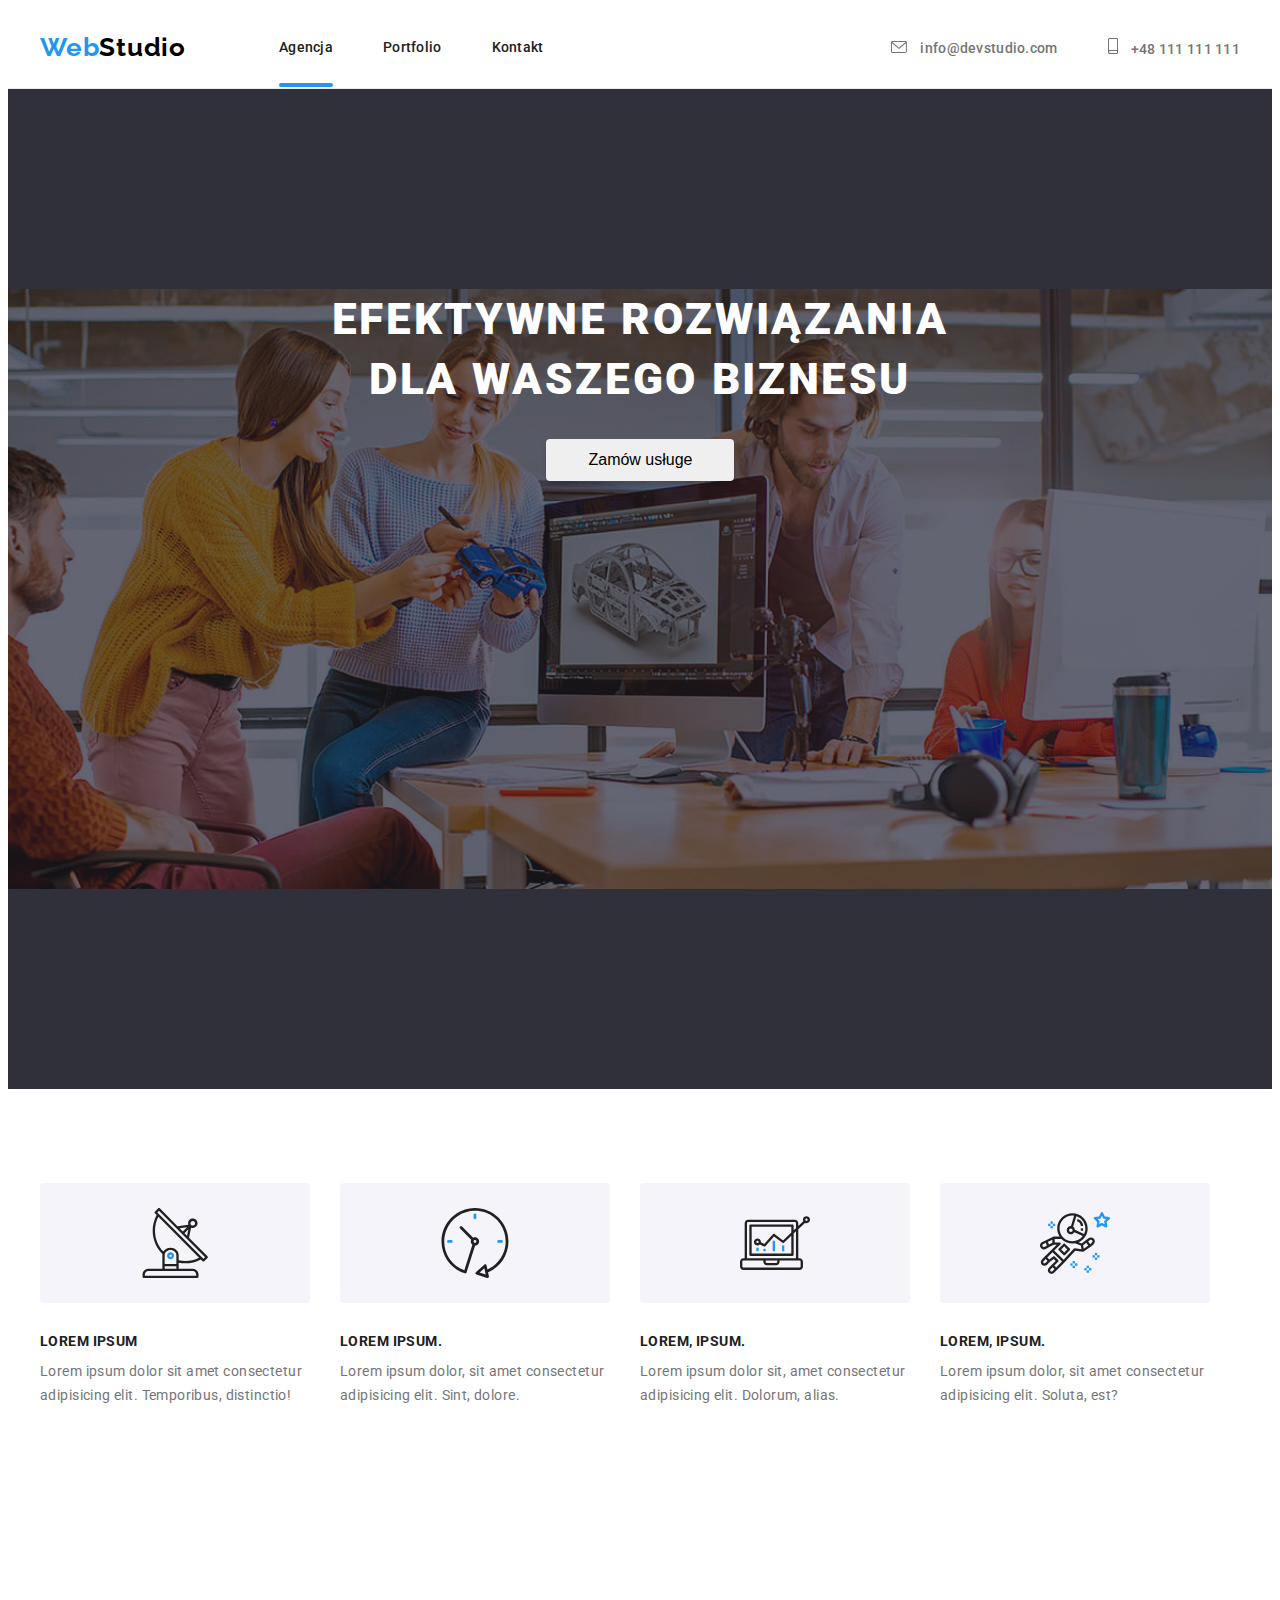
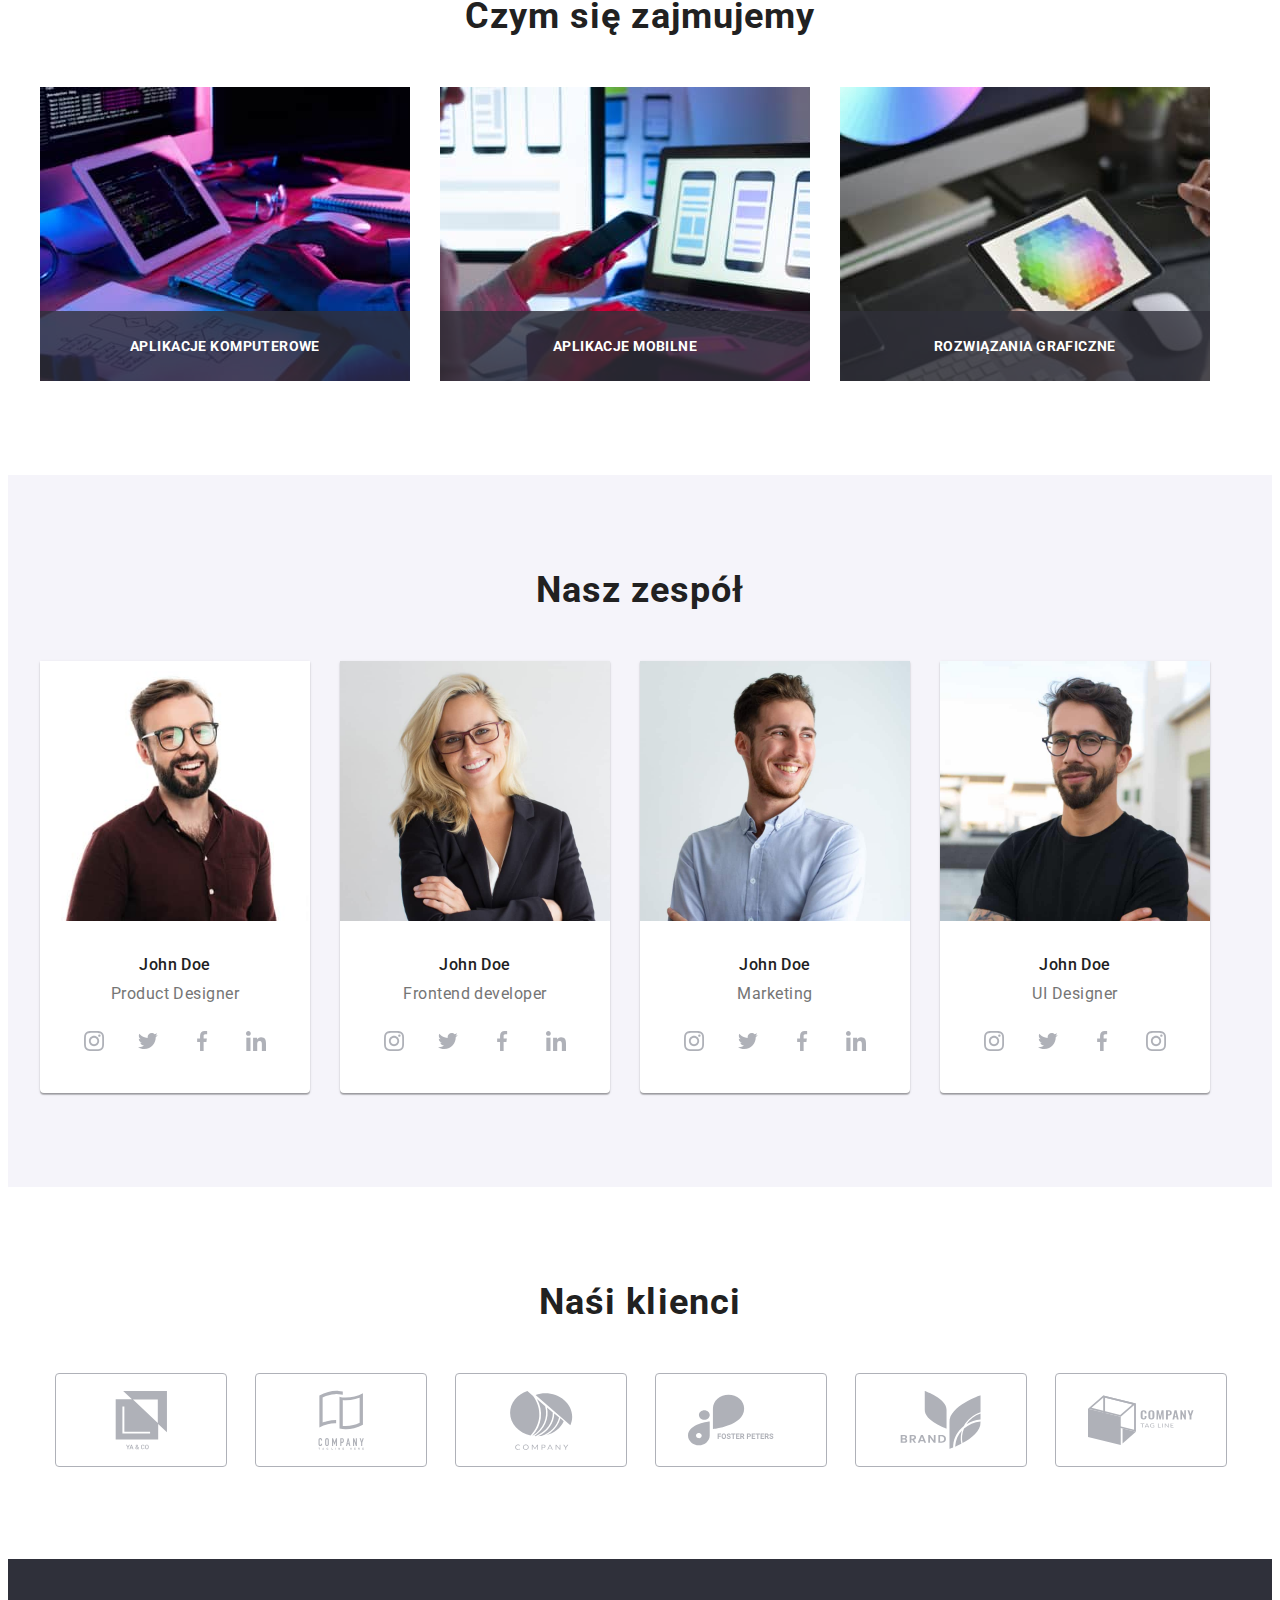
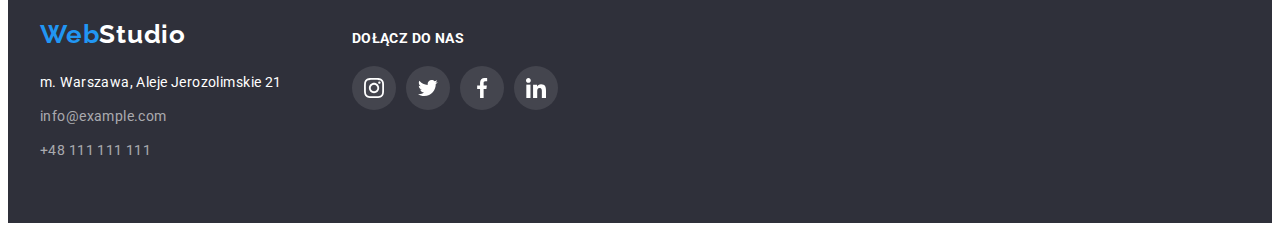
==== index.html @ 14643f07 "hw6" ====
<!DOCTYPE html>
<html lang="pl">
  <head>
    <meta charset="UTF-8" />
    <meta http-equiv="X-UA-Compatible" content="IE=edge" />
    <meta name="viewport" content="width=device-width, initial-scale=1.0" />
    <title>goit-markup-hw-01</title>
    <link
      rel="stylesheet"
      href="https://cdnjs.cloudflare.com/ajax/libs/modern-normalize/1.1.0/modern-normalize.min.css"
      integrity="sha512-wpPYUAdjBVSE4KJnH1VR1HeZfpl1ub8YT/NKx4PuQ5NmX2tKuGu6U/JRp5y+Y8XG2tV+wKQpNHVUX03MfMFn9Q=="
      crossorigin="anonymous"
      referrerpolicy="no-referrer"
    />
    <link rel="stylesheet" href="./css/style.css" />
    <link rel="preconnect" href="https://fonts.googleapis.com" />
    <link rel="preconnect" href="https://fonts.gstatic.com" crossorigin />
    <link
      href="https://fonts.googleapis.com/css2?family=Raleway:wght@700&family=Roboto:wght@400;500;700;900&display=swap"
      rel="stylesheet"
    />
  </head>
  <body>
    <header class="top-menu">
      <div class="container nav-menu">
        <nav class="main-navbar">
          <a class="main-logo link" href="./index.html"
            ><span class="first">Web</span><span class="second">Studio</span></a
          >
          <ul class="main-menu list">
            <li class="main-menu-item">
              <a class="menu-link present link" href="#">Agencja</a>
            </li>
            <li class="main-menu-item">
              <a class="menu-link link" href="./portfolio.html">Portfolio</a>
            </li>
            <li class="main-menu-item">
              <a class="menu-link link" href="#logo">Kontakt</a>
            </li>
          </ul>
        </nav>
        <ul class="main-navbar-contacts list">
          <li class="navbar-contact-item">
            <a class="navbar-contacts link" href="maito:info@devstudio.com"
              ><svg class="envelope" width="16px" height="12px">
                <use href="./images/icons.svg#icon-envelope"></use>
              </svg>
              info@devstudio.com</a
            >
          </li>
          <li class="navbar-contact-item">
            <a class="navbar-contacts link" href="tel:+380961111111">
              <svg class="smartphone" width="10px" height="16px">
                <use href="./images/icons.svg#icon-smartphone"></use>
              </svg>
              +48 111 111 111</a
            >
          </li>
        </ul>
      </div>
    </header>
    <main>
      <section class="top section">
        <div class="container">
          <h1 class="section-title">
            EFEKTYWNE ROZWIĄZANIA DLA WASZEGO BIZNESU
          </h1>
          <button data-modal-open type="button" class="modal-button">
            Zamów usługe
          </button>
          <div class="backdrop is-hidden" data-modal>
            <div class="modal">
              <button data-modal-close type="button" class="backdrop-button">
                x
              </button>
            </div>
          </div>
        </div>
      </section>
      <section class="lorem section">
        <div class="container">
          <ul class="lorem-ipsum list">
            <li class="lorem-ipsum-item">
              <div class="lorem-icon">
                <svg width="70px" height="70px">
                  <use href="./images/icons.svg#icon-antena"></use>
                </svg>
              </div>
              <h4 class="lorem-ipsum-title">Lorem ipsum</h4>
              <p class="lorem-ipsum-text">
                Lorem ipsum dolor sit amet consectetur adipisicing elit.
                Temporibus, distinctio!
              </p>
            </li>
            <li class="lorem-ipsum-item">
              <div class="lorem-icon">
                <svg width="70px" height="70px">
                  <use href="./images/icons.svg#icon-clock"></use>
                </svg>
              </div>
              <h4 class="lorem-ipsum-title">Lorem ipsum.</h4>
              <p class="lorem-ipsum-text">
                Lorem ipsum dolor, sit amet consectetur adipisicing elit. Sint,
                dolore.
              </p>
            </li>
            <li class="lorem-ipsum-item">
              <div class="lorem-icon">
                <svg width="70px" height="70px">
                  <use href="./images/icons.svg#icon-diagram"></use>
                </svg>
              </div>
              <h4 class="lorem-ipsum-title">Lorem, ipsum.</h4>
              <p class="lorem-ipsum-text">
                Lorem ipsum dolor sit, amet consectetur adipisicing elit.
                Dolorum, alias.
              </p>
            </li>
            <li class="lorem-ipsum-item">
              <div class="lorem-icon">
                <svg width="70px" height="70px">
                  <use href="./images/icons.svg#icon-astronaut"></use>
                </svg>
              </div>
              <h4 class="lorem-ipsum-title">Lorem, ipsum.</h4>
              <p class="lorem-ipsum-text">
                Lorem ipsum dolor, sit amet consectetur adipisicing elit.
                Soluta, est?
              </p>
            </li>
          </ul>
        </div>
      </section>
      <section class="activity-type section">
        <div class="container">
          <h2 class="activity-type-title">Czym się zajmujemy</h2>
          <ul class="activity-type-list list">
            <li class="activity-type-item">
              <img
                src="./images/img11.jpg"
                alt="praca programisty"
                width="370"
                height="294"
              />
              <p class="activity-type-text">Aplikacje komputerowe</p>
            </li>
            <li class="activity-type-item">
              <img
                src="./images/img22.jpg"
                alt="tworzenie aplikacji mobilnej"
                width="370"
                height="294"
              />
              <p class="activity-type-text">Aplikacje mobilne</p>
            </li>
            <li class="activity-type-item">
              <img
                src="./images/img33.jpg"
                alt="paletka kolorów"
                width="370"
                height="294"
              />
              <p class="activity-type-text">Rozwiązania graficzne</p>
            </li>
          </ul>
        </div>
      </section>
      <section class="team-member section">
        <div class="container">
          <h2 class="team-members">Nasz zespół</h2>
          <ul class="team-list list">
            <li class="team-members-list">
              <img
                src="./images/img44.jpg"
                alt="projektant produktu"
                width="270"
                height="260"
              />
              <div class="team-member-wrapper">
                <h4 class="team-member-name">John Doe</h4>
                <p class="position">Product Designer</p>
                <ul class="sm-list list">
                  <li class="sm-item">
                    <a href="" class="sm-link link">
                      <svg class="sm-icon" width="20px" height="20px">
                        <use href="./images/icons.svg#icon-instagram"></use>
                      </svg>
                    </a>
                  </li>
                  <li class="sm-item">
                    <a href="" class="sm-link link">
                      <svg class="sm-icon" width="20px" height="20px">
                        <use href="./images/icons.svg#icon-twitter"></use>
                      </svg>
                    </a>
                  </li>
                  <li class="sm-item">
                    <a href="" class="sm-link link">
                      <svg class="sm-icon" width="20px" height="20px">
                        <use href="./images/icons.svg#icon-facebook"></use>
                      </svg>
                    </a>
                  </li>
                  <li class="sm-item">
                    <a href="" class="sm-link link">
                      <svg class="sm-icon" width="20px" height="20px">
                        <use href="./images/icons.svg#icon-linkedin"></use>
                      </svg>
                    </a>
                  </li>
                </ul>
              </div>
            </li>
            <li class="team-members-list">
              <img
                src="./images/img55.jpg"
                alt="frontend programista"
                width="270"
                height="260"
              />
              <div class="team-member-wrapper">
                <h4 class="team-member-name">John Doe</h4>
                <p class="position">Frontend developer</p>
                <ul class="sm-list list">
                  <li class="sm-item">
                    <a href="" class="sm-link link">
                      <svg class="sm-icon" width="20px" height="20px">
                        <use href="./images/icons.svg#icon-instagram"></use>
                      </svg>
                    </a>
                  </li>
                  <li class="sm-item">
                    <a href="" class="sm-link link">
                      <svg class="sm-icon" width="20px" height="20px">
                        <use href="./images/icons.svg#icon-twitter"></use>
                      </svg>
                    </a>
                  </li>
                  <li class="sm-item">
                    <a href="" class="sm-link link">
                      <svg class="sm-icon" width="20px" height="20px">
                        <use href="./images/icons.svg#icon-facebook"></use>
                      </svg>
                    </a>
                  </li>
                  <li class="sm-item">
                    <a href="" class="sm-link link">
                      <svg class="sm-icon" width="20px" height="20px">
                        <use href="./images/icons.svg#icon-linkedin"></use>
                      </svg>
                    </a>
                  </li>
                </ul>
              </div>
            </li>
            <li class="team-members-list">
              <img
                src="./images/img66.jpg"
                alt="pracownik działu marketingu"
                width="270"
                height="260"
              />
              <div class="team-member-wrapper">
                <h4 class="team-member-name">John Doe</h4>
                <p class="position">Marketing</p>
                <ul class="sm-list list">
                  <li class="sm-item">
                    <a href="" class="sm-link link">
                      <svg class="sm-icon" width="20px" height="20px">
                        <use href="./images/icons.svg#icon-instagram"></use>
                      </svg>
                    </a>
                  </li>
                  <li class="sm-item">
                    <a href="" class="sm-link link">
                      <svg class="sm-icon" width="20px" height="20px">
                        <use href="./images/icons.svg#icon-twitter"></use>
                      </svg>
                    </a>
                  </li>
                  <li class="sm-item">
                    <a href="" class="sm-link link">
                      <svg class="sm-icon" width="20px" height="20px">
                        <use href="./images/icons.svg#icon-facebook"></use>
                      </svg>
                    </a>
                  </li>
                  <li class="sm-item">
                    <a href="" class="sm-link link">
                      <svg class="sm-icon" width="20px" height="20px">
                        <use href="./images/icons.svg#icon-linkedin"></use>
                      </svg>
                    </a>
                  </li>
                </ul>
              </div>
            </li>
            <li class="team-members-list">
              <img
                src="./images/img77.jpg"
                alt="UI projektant"
                width="270"
                height="260"
              />
              <div class="team-member-wrapper">
                <h4 class="team-member-name">John Doe</h4>
                <p class="position">UI Designer</p>
                <ul class="sm-list list">
                  <li class="sm-item">
                    <a href="" class="sm-link link">
                      <svg class="sm-icon" width="20px" height="20px">
                        <use href="./images/icons.svg#icon-instagram"></use>
                      </svg>
                    </a>
                  </li>
                  <li class="sm-item">
                    <a href="" class="sm-link link">
                      <svg class="sm-icon" width="20px" height="20px">
                        <use href="./images/icons.svg#icon-twitter"></use>
                      </svg>
                    </a>
                  </li>
                  <li class="sm-item">
                    <a href="" class="sm-link link">
                      <svg class="sm-icon" width="20px" height="20px">
                        <use href="./images/icons.svg#icon-facebook"></use>
                      </svg>
                    </a>
                  </li>
                  <li class="sm-item">
                    <a href="" class="sm-link link">
                      <svg class="sm-icon" width="20px" height="20px">
                        <use href="./images/icons.svg#icon-instagram"></use>
                      </svg>
                    </a>
                  </li>
                </ul>
              </div>
            </li>
          </ul>
        </div>
      </section>
      <section class="client section">
        <div class="container">
          <h2 class="client-title">Naśi klienci</h2>
          <ul class="client-list list">
            <li class="client-item">
              <a class="client-link link" href=""
                ><svg class="client-icon" width="106px" height="60px">
                  <use href="./images/icons.svg#icon-client1"></use>
                </svg>
              </a>
            </li>
            <li class="client-item">
              <a class="client-link link" href=""
                ><svg class="client-icon" width="106px" height="60px">
                  <use href="./images/icons.svg#icon-client2"></use>
                </svg>
              </a>
            </li>
            <li class="client-item">
              <a class="client-link link" href=""
                ><svg class="client-icon" width="106px" height="60px">
                  <use href="./images/icons.svg#icon-client3"></use>
                </svg>
              </a>
            </li>
            <li class="client-item">
              <a class="client-link link" href=""
                ><svg class="client-icon" width="106px" height="60px">
                  <use href="./images/icons.svg#icon-client4"></use>
                </svg>
              </a>
            </li>
            <li class="client-item">
              <a class="client-link link" href=""
                ><svg class="client-icon" width="106px" height="60px">
                  <use href="./images/icons.svg#icon-client5"></use>
                </svg>
              </a>
            </li>
            <li class="client-item">
              <a class="client-link link" href=""
                ><svg class="client-icon" width="106px" height="60px">
                  <use href="./images/icons.svg#icon-client6"></use>
                </svg>
              </a>
            </li>
          </ul>
        </div>
      </section>
    </main>
    <footer class="footer-contacts">
      <div class="footer-wrapper container">
        <div class="address-wrapper">
          <a id="logo" class="footer-logo link" href="./index.html"
            ><span class="first">Web</span
            ><span class="second-logo">Studio</span></a
          >
          <address class="footer-address-list">
            <ul class="footer-contact list">
              <li class="address-line">
                <a href="" class="link">m. Warszawa, Aleje Jerozolimskie 21</a>
              </li>
              <li class="mail-link">
                <a class="link" href="mailto:info@example.com"
                  >info@example.com</a
                >
              </li>
              <li class="tel-number">
                <a class="link" href="tel:+48111111111">+48 111 111 111</a>
              </li>
            </ul>
          </address>
        </div>

        <div class="sm-container">
          <h2 class="sm-header">Dołącz do nas</h2>
          <ul class="footer-sm-list list">
            <li class="footer-sm-item">
              <a class="footer-sm-link link" href=""
                ><svg class="footer-sm-icon" width="20px" height="20px">
                  <use href="./images/icons.svg#icon-instagram"></use>
                </svg>
              </a>
            </li>
            <li class="footer-sm-item">
              <a class="footer-sm-link link" href=""
                ><svg class="footer-sm-icon" width="20px" height="20px">
                  <use href="./images/icons.svg#icon-twitter"></use>
                </svg>
              </a>
            </li>
            <li class="footer-sm-item">
              <a class="footer-sm-link link" href=""
                ><svg class="footer-sm-icon" width="20px" height="20px">
                  <use href="./images/icons.svg#icon-facebook"></use>
                </svg>
              </a>
            </li>
            <li class="footer-sm-item">
              <a class="footer-sm-link link" href=""
                ><svg class="footer-sm-icon" width="20px" height="20px">
                  <use href="./images/icons.svg#icon-linkedin"></use>
                </svg>
              </a>
            </li>
          </ul>
        </div>
      </div>
    </footer>
    <script src="modal.js"></script>
  </body>
</html>
---- css/style.css ----
:root {
  --main-color: #212121;
  --secondary-color: #757575;
  --hover-color: #2196f3;
  --background-color: #e5e5e5;
  --white-background-color: #ffffff;
  --secondary-backgroud-color: #2f303a;
}

body {
  font-family: "Roboto", sans-serif;
  color: var(--main-color);
}

.link {
  text-decoration: none;
  cursor: pointer;
}
.list {
  list-style: none;
  margin: 0px;
  padding: 0px;
}

ul {
  list-style-type: none;
}

.section {
  padding-top: 94px;
  padding-bottom: 94px;
}
.container {
  max-width: 1200px;
  margin-left: auto;
  margin-right: auto;
  padding-left: 15px;
  padding-right: 15px;
}

h1,
h2,
h3,
h4,
h5,
h6,
p,
ul {
  margin: 0;
  padding: 0;
}

.top-menu {
  border-bottom: 1px solid #ececec;
}

.nav-menu {
  display: flex;
  align-items: center;
}

.main-logo {
  text-decoration: none;
  font-family: Raleway;
  font-weight: 700;
  font-size: 26px;
  line-height: 31px;
  letter-spacing: 0.03em;
}
.first {
  color: var(--hover-color);
}
.second {
  color: #000000;
}
.main-navbar {
  font-weight: 500;
  font-style: Medium;
  font-size: 14px;
  line-height: 100%;
  align: Left;
  vertical-align: Top;
  letter-spacing: 2%;
  display: flex;
  align-items: center;
}

.main-menu {
  display: flex;
  margin-left: 93px;
}

.main-menu-item {
  display: block;
  padding: 32px 0;
}

.main-menu .main-menu-item + .main-menu-item {
  margin-left: 50px;
  display: block;
  padding: 32px 0;
}

.menu-link {
  padding: 32px 0;
  color: var(--main-color);
  font-weight: 500;
  font-size: 14px;
  line-height: 1.14;
  letter-spacing: 0.02em;
  transition: color 250ms cubic-bezier(0.4, 0, 0.2, 1);
}
.menu-link {
  position: relative;
}

.present::after {
  content: "";
  position: absolute;
  bottom: 0;
  left: 0;
  width: 100%;
  height: 4px;
  border-radius: 2px;
  background: var(--hover-color);
}

.main-menu .link:hover,
.main-menu .link:focus {
  color: var(--hover-color);
}

.main-navbar-contacts .link:hover {
  color: var(--hover-color);
}

.envelope,
.smartphone {
  fill: currentColor;
  margin-right: 10px;
}

.navbar-contacts .envelope:hover,
.navbar-contacts .envelope:focus {
  color: var(--hover-color);
}
/*.envelope:hover,
.smartphone:hover,
.envelope:focus,
.smartphone:focus {
  fill: var(--hover-color);
}
*/
.main-navbar-contacts {
  display: flex;
  margin-left: auto;
  align-items: center;
}

.main-navbar-contacts .navbar-contact-item + .navbar-contact-item {
  margin-left: 50px;
}

.navbar-contacts {
  text-decoration: none;
  color: var(--secondary-color);
  font-weight: 500;
  font-size: 14px;
  line-height: 16px;
  letter-spacing: 0.02em;
  transition: color 250ms cubic-bezier(0.4, 0, 0.2, 1);
}
/*.navbar-contacts:hover,
.navbar-contacts:focus {
  color: var(--hover-color);
}
*/
.top {
  background-color: var(--secondary-backgroud-color);
  color: var(--white-background-color);
  text-align: center;
  padding-top: 200px;
  padding-bottom: 200px;
  margin-left: auto;
  margin-right: auto;
  background-image: linear-gradient(
      rgba(47, 48, 58, 0.4),
      rgba(47, 48, 58, 0.4)
    ),
    url(../images/meeting.jpg);
  max-width: 1600px;
  height: 600px;
  background-position: 50% 50%;
  background-repeat: no-repeat;
}

.section-title {
  margin-left: auto;
  margin-right: auto;
  max-width: 696px;
  font-family: "Roboto";
  font-style: normal;
  font-weight: 900;
  font-size: 44px;
  line-height: 60px;
  margin-bottom: 30px;
  text-align: center;
  letter-spacing: 0.06em;
  text-transform: uppercase;
}

.modal-button {
  display: inline-block;
  font-weight: 500;
  font-style: Medium;
  font-size: 16px;
  line-height: 26px;
  line-height: 139%;
  box-align: Center;
  vertical-align: Top;
  letter-spacing: 3%;
  border: none;
  border-radius: 4px;
  box-shadow: 0px 4px 4px rgba(0, 0, 0, 0.15);
  border-radius: 4px;
  padding: 10px 41px 10px 42px;
  transition: color 250ms cubic-bezier(0.4, 0, 0.2, 1),
    background-color 250ms cubic-bezier(0.4, 0, 0.2, 1);
}

.modal-button:hover,
.modal-button:focus {
  cursor: pointer;
  background-color: var(--hover-color);
  color: #ffffff;
}

.is-hidden {
  visibility: hidden;
  opacity: 0;
  pointer-events: none;

}

.backdrop {
  position: fixed;
  left: 0;
  right: 0;
  top: 0;
  bottom: 0;
  width: 100%;
  height: 100%;
  background: rgba(0, 0, 0, 0.2);
}
.modal {
  position: absolute;
  width: 528px;
  height: 581px;
  left: 50%;
  top: 50%;
  background: #ffffff;
  box-shadow: 0px 1px 3px rgba(0, 0, 0, 0.12), 0px 1px 1px rgba(0, 0, 0, 0.14),
    0px 2px 1px rgba(0, 0, 0, 0.2);
  border-radius: 4px;
  transform: translate(-50%, -50%), scale(1);
  
  transition: transform 0.3s ease-in;
}

.is-hidden .modal {
  transform: scale(0);
}
.backdrop-button {
  display: inline-block;
  margin-top: 8px;
  margin-right: 8px;
  margin-left: 490px;
  border: 1px solid rgba(0, 0, 0, 0.1);;
  border-radius: 50%;
  width: 30px;
  height: 30px;
  padding:5px;
  background-color: #ffffff;
  transition: color 250ms cubic-bezier(0.4, 0, 0.2, 1),
    background-color 250ms cubic-bezier(0.4, 0, 0.2, 1),
    border-color 250ms cubic-bezier(0.4, 0, 0.2, 1);
}

.backdrop-button:hover {
  background-color: #2196f3;
  border-color: #2196f3;
  color: #ffffff;
}

.lorem-ipsum {
  display: flex;
}

.lorem-ipsum-title {
  padding-bottom: 10px;
  font-weight: 700;
  font-size: 14px;
  line-height: 16px;
  letter-spacing: 0.03em;
  text-transform: uppercase;
}

.lorem-ipsum-text {
  font-weight: 400;
  font-size: 14px;
  line-height: 24px;
  letter-spacing: 0.03em;
  color: var(--secondary-color);
}

.lorem-ipsum-item {
  width: 270px;
}

.lorem-ipsum-item + .lorem-ipsum-item {
  margin-left: 30px;
}

.activity-type {
  margin-top: 0;
}

.lorem-icon {
  display: flex;
  align-items: center;
  justify-content: center;
  width: 270px;
  height: 120px;
  margin-bottom: 30px;
  background: #f5f4fa;
  border-radius: 4px;
}

.activity-type-title {
  font-family: "Roboto";
  font-weight: 700;
  font-size: 36px;
  line-height: 42px;
  text-align: center;
  letter-spacing: 0.03em;
  margin-bottom: 50px;
}

.activity-type-list {
  display: flex;
}

.activity-type-item {
  position: relative;
  display: inline-flex;
}

.activity-type-text {
  position: absolute;
  left: 0;
  right: 0;
  color: var(--white-background-color);
  background: rgba(47, 48, 58, 0.8);
  bottom: 0;
  font-weight: 700;
  font-size: 14px;
  line-height: 16px;
  text-align: center;
  letter-spacing: 0.03em;
  text-transform: uppercase;
  padding-top: 27px;
  padding-bottom: 27px;
}

.activity-type-item + .activity-type-item {
  margin-left: 30px;
}

.team-member {
  background-color: #f5f4fa;
  text-align: center;
}

.team-members {
  font-weight: 700;
  font-size: 36px;
  line-height: 42px;
  text-align: center;
  letter-spacing: 0.03em;
  margin-bottom: 50px;
}

.team-list {
  display: flex;
}

.team-members-list {
  width: 270px;
  background: #ffffff;
  box-shadow: 0px 1px 3px rgba(0, 0, 0, 0.12), 0px 1px 1px rgba(0, 0, 0, 0.14),
    0px 2px 1px rgba(0, 0, 0, 0.2);
  border-radius: 0px 0px 4px 4px;
}

.team-members-list + .team-members-list {
  margin-left: 30px;
}

.team-member-wrapper {
  padding-top: 30px;
  padding-bottom: 30px;
}

.team-member-name {
  font-weight: 500;
  font-size: 16px;
  line-height: 19px;
  text-align: center;
  letter-spacing: 0.03em;
  margin-bottom: 10px;
}

.position {
  font-weight: 400;
  font-size: 16px;
  line-height: 19px;
  text-align: center;
  letter-spacing: 0.03em;
  color: var(--secondary-color);
  padding-bottom: 16px;
}

.sm-list {
  display: flex;
  justify-content: center;
  align-items: center;
}
.sm-item {
  width: 44px;
  height: 44px;
}

.sm-item:not(:last-child) {
  margin-right: 10px;
}

.sm-link {
  display: flex;
  align-items: center;
  justify-content: center;
  width: 44px;
  height: 44px;
  border-radius: 50%;
  background-color: var(--white-background-color);
  color: #afb1b8;
  transition: color 250ms cubic-bezier(0.4, 0, 0.2, 1),
    background-color 250ms cubic-bezier(0.4, 0, 0.2, 1);
}

.sm-link:hover,
.sm-link:focus {
  background-color: var(--hover-color);
  color: var(--white-background-color);
}

.sm-icon {
  fill: currentColor;
}

.client-list {
  display: flex;
  justify-content: center;
  align-items: center;
}

.client-item {
  width: 170px;
  height: 92px;
}

.client-item:not(:last-child) {
  margin-right: 30px;
}

.client-link {
  display: flex;
  justify-content: center;
  align-items: center;
  width: 100%;
  height: 100%;
  border: 1px solid #afb1b8;
  color: #afb1b8;
  border-radius: 4px;
  transition: border 250ms cubic-bezier(0.4, 0, 0.2, 1),
    color 250ms cubic-bezier(0.4, 0, 0.2, 1),
    fill 250ms cubic-bezier(0.4, 0, 0.2, 1);
}
.client-icon {
  fill: currentColor;
}

.client-link:hover,
.client-link:focus {
  border: 1px solid var(--hover-color);
  color: var(--hover-color);
}

.client-link:hover .client-icon,
.client-link:focus .client-icon {
  fill: currentColor;
}

.client-title {
  font-weight: 700;
  font-size: 36px;
  line-height: 42px;
  text-align: center;
  letter-spacing: 0.03em;
  margin-bottom: 50px;
  color: var(--main-color);
}

.footer-contacts {
  background-color: var(--secondary-backgroud-color);
  padding-top: 60px;
  padding-bottom: 60px;
}

.second-logo {
  margin-bottom: 20px;
}

.footer-logo {
  text-decoration: none;
  font-family: Raleway;
  font-weight: 700;
  font-size: 26px;
  line-height: 31px;
  letter-spacing: 0.03em;
  display: inline-block;
  margin-bottom: 20px;
}

.footer-address-list {
  font-style: normal;
  font-weight: 400;
  font-size: 14px;
  line-height: 1.71;
}
.address-line {
  margin-bottom: 9px;
}
.mail-link {
  margin-bottom: 9px;
}

.address-line .link {
  font-size: 14px;
  line-height: 24px;
  letter-spacing: 0.03em;
  color: var(--white-background-color);
  transition: color 250ms cubic-bezier(0.4, 0, 0.2, 1);
}

.mail-link .link {
  font-size: 14px;
  line-height: 24px;
  letter-spacing: 0.03em;
  color: rgba(255, 255, 255, 0.6);
  transition: 250ms cubic-bezier(0.4, 0, 0.2, 1);
}

.address-line .link:hover {
  color: var(--hover-color);
}

.tel-number .link {
  font-size: 14px;
  line-height: 24px;
  letter-spacing: 0.03em;
  color: rgba(255, 255, 255, 0.6);
  transition: color 250ms cubic-bezier(0.4, 0, 0.2, 1);
}

.mail-link .link:hover {
  color: var(--hover-color);
}
.tel-number .link:hover {
  color: var(--hover-color);
}

.footer-wrapper {
  display: flex;
  justify-content: start;
  align-items: baseline;
}
.address-wrapper {
  margin-right: 70px;
}

.sm-header {
  font-weight: 700;
  font-size: 14px;
  line-height: 16px;
  letter-spacing: 0.03em;
  text-transform: uppercase;
  margin-bottom: 20px;
  color: var(--white-background-color);
}

.footer-sm-list {
  display: flex;
  justify-content: start;
  align-items: center;
}

.footer-sm-item {
  width: 44px;
  height: 44px;
  border-radius: 50%;
  background: rgba(255, 255, 255, 0.1);
}

.footer-sm-link {
  display: flex;
  align-items: center;
  justify-content: center;
  width: 100%;
  height: 100%;
  border-radius: 50%;
  color: var(--white-background-color);
  transition: background-color 250ms cubic-bezier(0.4, 0, 0.2, 1),
    color 250ms cubic-bezier(0.4, 0, 0.2, 1);
}

.footer-sm-item:not(:last-child) {
  margin-right: 10px;
}

.footer-sm-link {
  fill: currentColor;
}

.footer-sm-link:hover,
.footer-sm-link:focus {
  background-color: var(--hover-color);
}

.button-nav {
  display: flex;
  justify-content: center;
  margin-bottom: 50px;
  font-weight: 500;
  font-size: 16px;
  line-height: 1.63;
  text-align: center;
}

.button-nav .button-list {
  display: flex;
  padding: 6px 22px;
  border-radius: 4px;
  border: none;
}

.button-list {
  display: inline-block;
  font-weight: 500;
  font-style: Medium;
  font-size: 16px;
  line-height: 26px;
  line-height: 139%;
  box-align: Center;
  vertical-align: Top;
  letter-spacing: 3%;
  border: none;
  border-radius: 4px;
  background: #f5f4fa;
  border-radius: 4px;
  padding: 10px 41px 10px 42px;
  transition: color 250ms cubic-bezier(0.4, 0, 0.2, 1),
    background-color 250ms cubic-bezier(0.4, 0, 0.2, 1),
    box-shadow 250ms cubic-bezier(0.4, 0, 0.2, 1);
}

.button-list:hover,
.button-list:focus {
  cursor: pointer;
  background-color: var(--hover-color);
  color: #ffffff;
  box-shadow: 0px 3px 1px rgba(0, 0, 0, 0.1), 0px 1px 2px rgba(0, 0, 0, 0.08),
    0px 2px 2px rgba(0, 0, 0, 0.12);
}

.portfolio-buttons + .portfolio-buttons {
  margin-left: 8px;
}

.portfolio-gallery {
  display: flex;
  flex-wrap: wrap;
  align-items: center;
  margin: -15px;
}

.portfolio-gallery-item {
  margin: 15px;
  width: 370px;
  transition: box-shadow 250ms cubic-bezier(0.4, 0, 0.2, 1);
}

.portfolio-gallery-item:hover,
.portfolio-gallery-item:focus {
  box-shadow: 0px 1px 1px rgba(0, 0, 0, 0.12), 0px 4px 4px rgba(0, 0, 0, 0.06),
    1px 4px 6px rgba(0, 0, 0, 0.16);
}

.portfolio-gallery-thumb > img {
  display: block;
  width: 100%;
  height: 100%;
  object-fit: cover;
}

.portfolio-gallery-thumb {
  position: relative;
  overflow: hidden;
}

.portfolio-overflow-text {
  position: absolute;
  padding: 49px 45px 49px 24px;
  left: 0;
  right: 0;
  top: 0;
  bottom: 0;
  background: rgba(33, 150, 243, 0.9);
  color: var(--white-background-color);
  overflow: hidden;
  transform: translateY(100%);
  transition: transform 0.6s ease-in;
  font-weight: 400;
  font-size: 18px;
  line-height: 28px;
  letter-spacing: 0.03em;
}

.portfolio-link:hover .portfolio-overflow-text {
  transform: translateY(0%);
}
.picture-text {
  color: var(--main-color);
  padding: 20px 20px 24px 20px;
  border-left: 1px solid #eeeeee;
  border-right: 1px solid #eeeeee;
  border-bottom: 1px solid #eeeeee;
}

.picture-name {
  font-weight: 700;
  font-size: 18px;
  line-height: 36px;
  letter-spacing: 0.06em;
  margin-bottom: 4px;
}
.picture-description {
  font-weight: 400;
  font-size: 16px;
  line-height: 30px;
  letter-spacing: 0.03em;
  color: var(--secondary-color);
}

.second-logo {
  color: #ffffff;
}
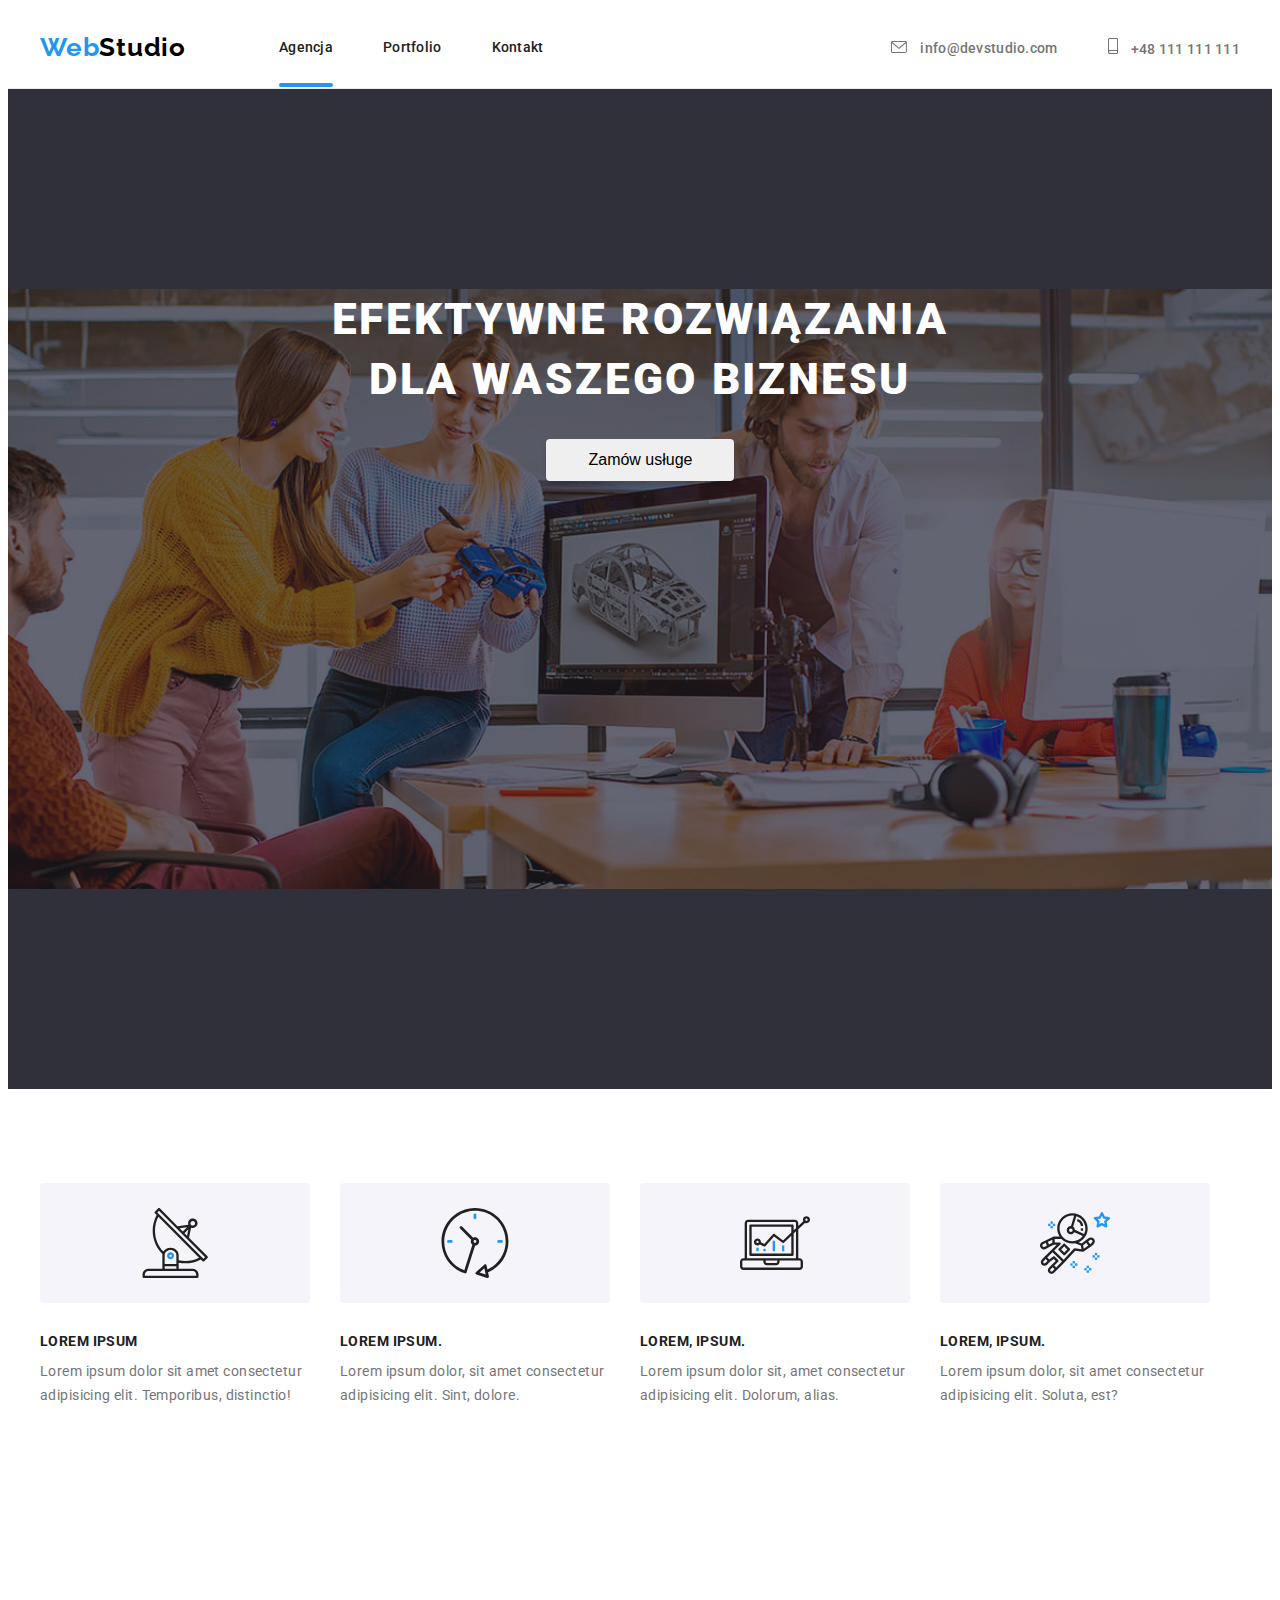
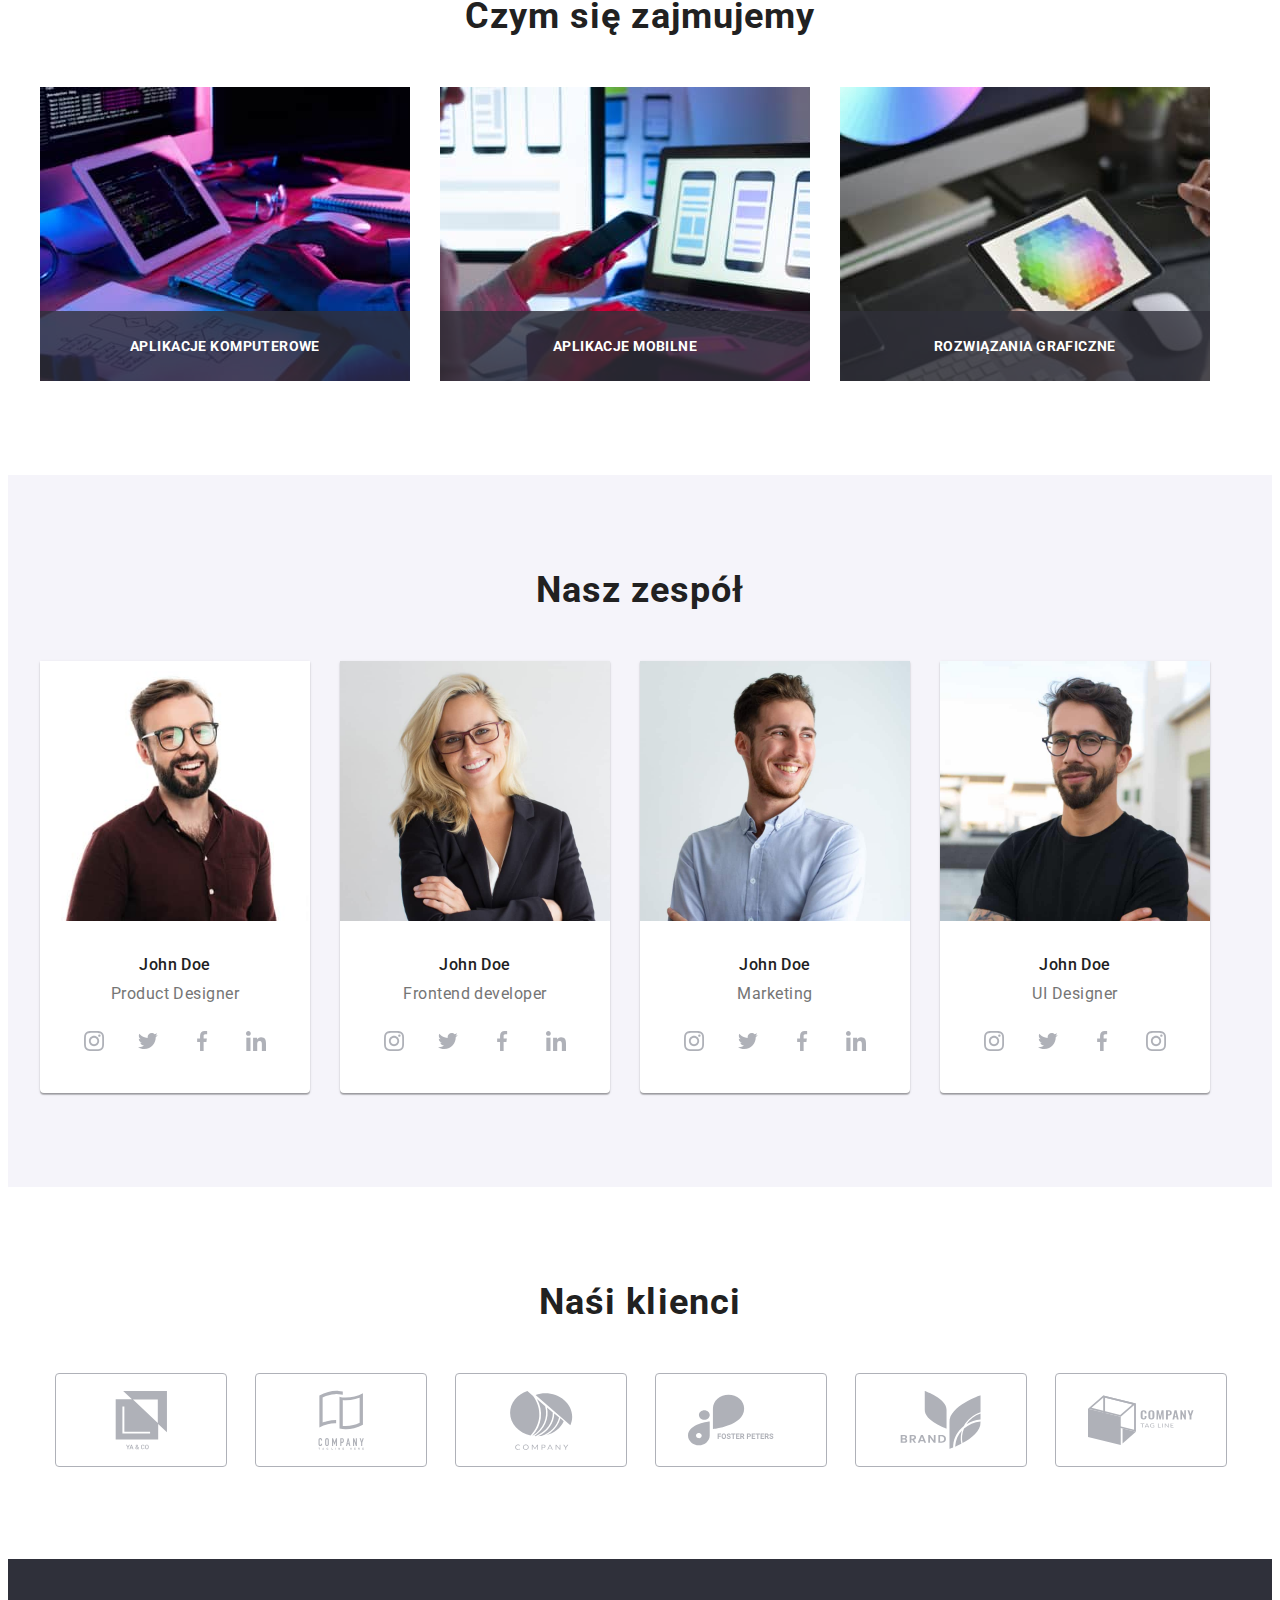
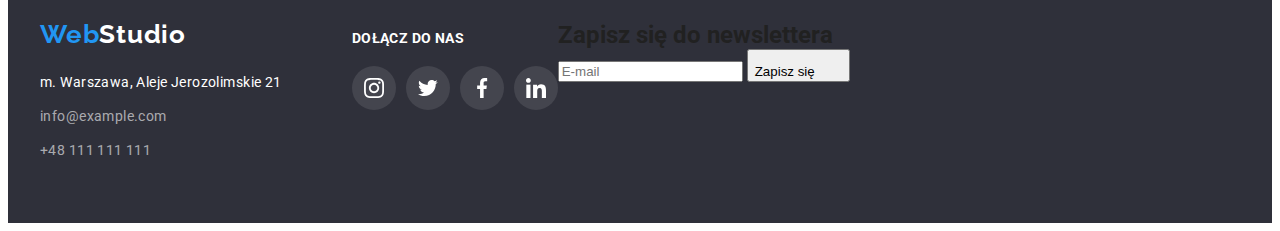
==== commit 1010f6e7: "Update index.html" ====
--- a/index.html
+++ b/index.html
@@ -68,12 +68,6 @@
           <button data-modal-open type="button" class="modal-button">
             Zamów usługe
           </button>
-          <div class="backdrop is-hidden" data-modal>
-            <div class="modal">
-              <button data-modal-close type="button" class="backdrop-button">
-                x
-              </button>
-            </div>
           </div>
         </div>
       </section>
@@ -447,8 +441,30 @@
             </li>
           </ul>
         </div>
+        <div class="footer-form-container">
+          <h2 class="footer-form-newsletter">Zapisz się do newslettera</h2>
+          <form class="footer-form">
+            <label class="footer-label">
+              <input class="footer-field"
+              name="email"
+              type="email"
+              placeholder="E-mail"
+              required
+              >
+              </label>
+              <button type="submit" class="footer-form-button">Zapisz się <svg class="footer-form-icon" width="24" height="24"><use href="./images/icons2.svg#icon-icon-send"></use></svg></button>
+            
+          </form>
+        </div>
       </div>
     </footer>
+    <div class="backdrop is-hidden" data-modal>
+            <div class="modal">
+              <button data-modal-close type="button" class="backdrop-button">
+                x
+              </button>
+            </div>
+    </div>
     <script src="modal.js"></script>
   </body>
 </html>
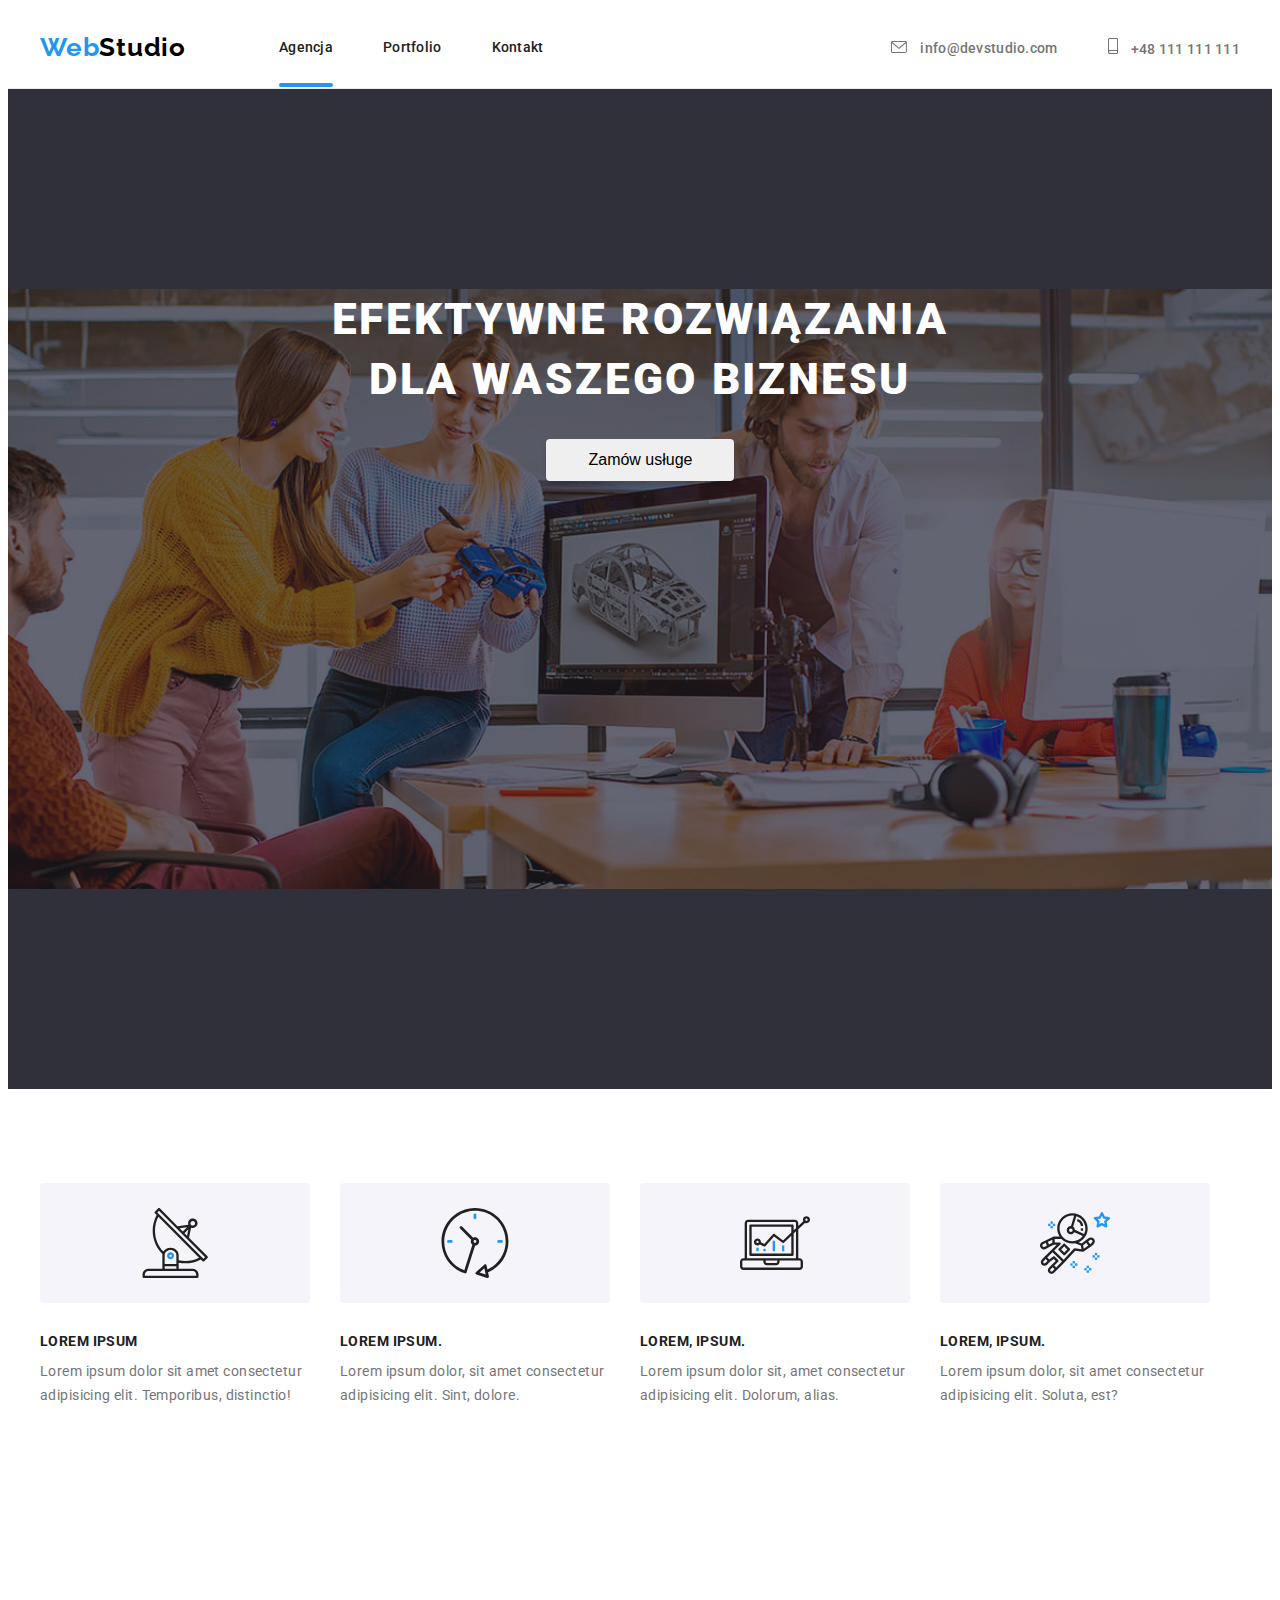
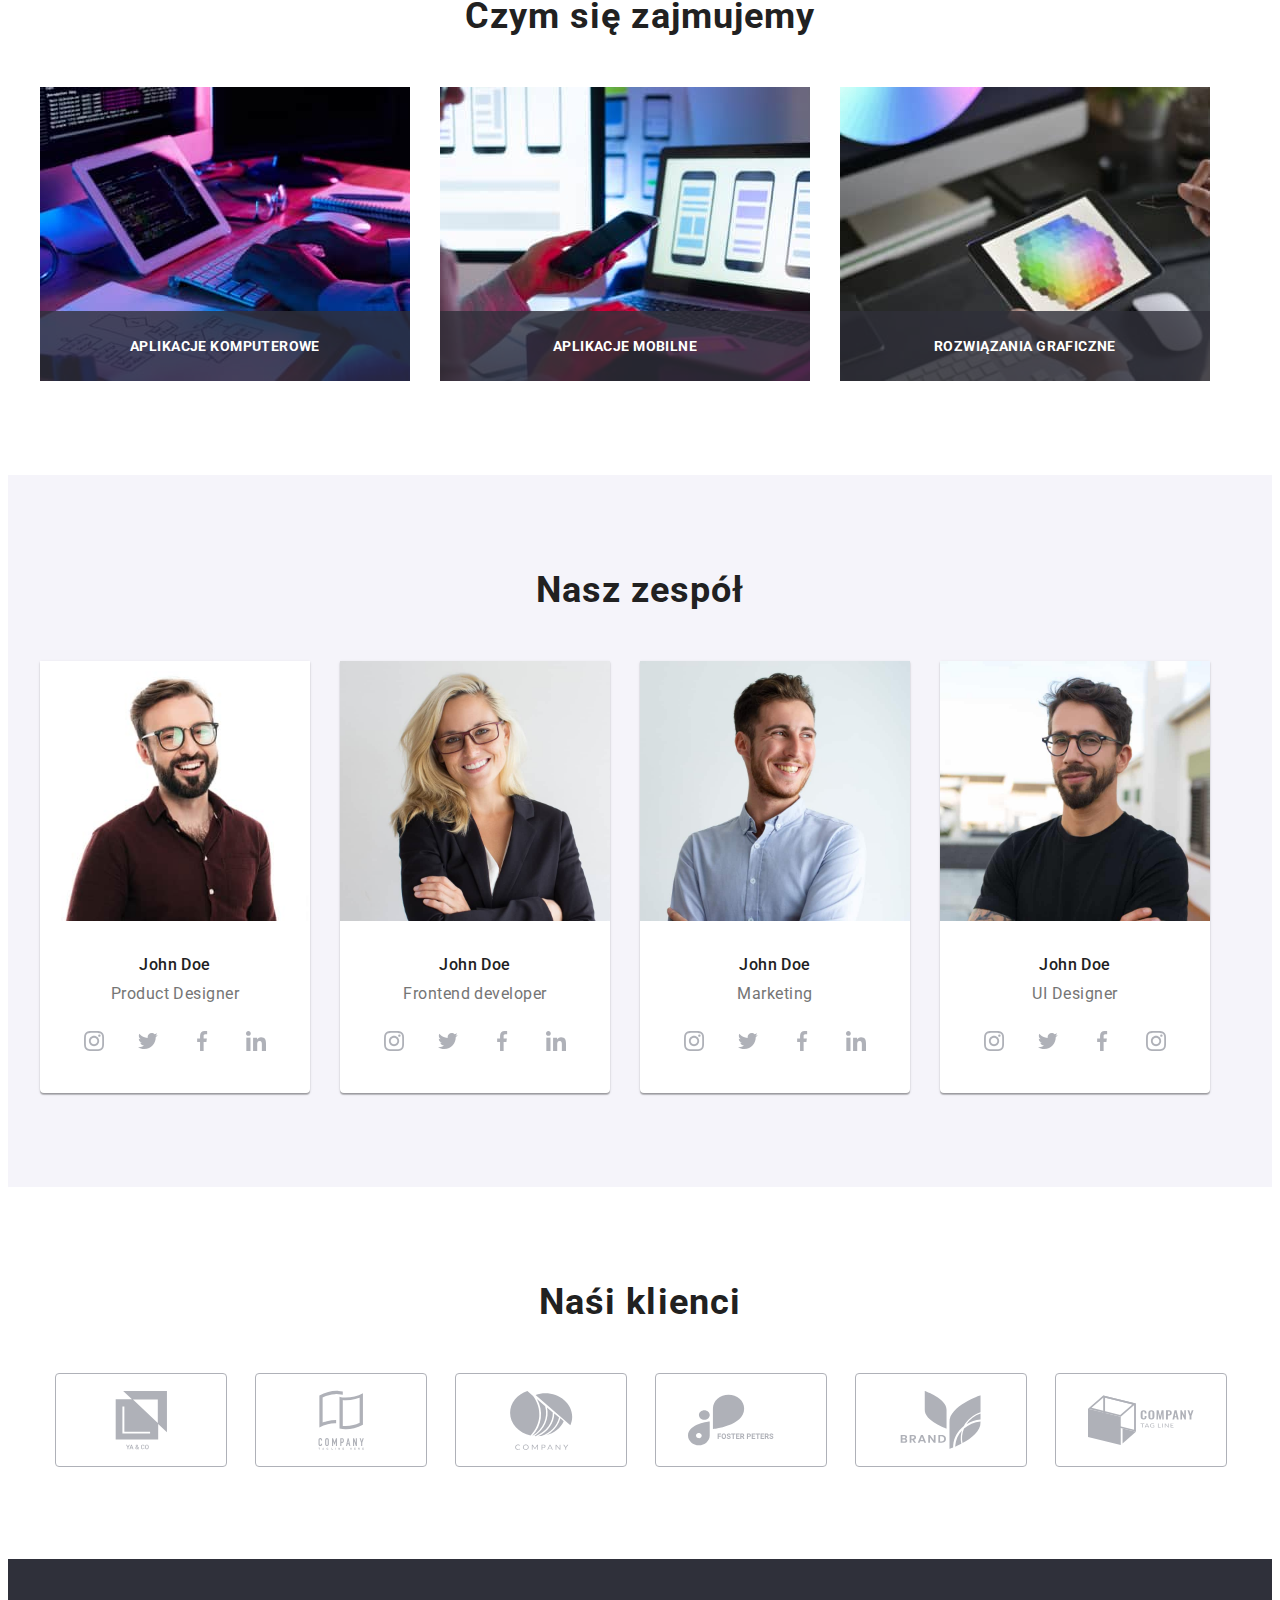
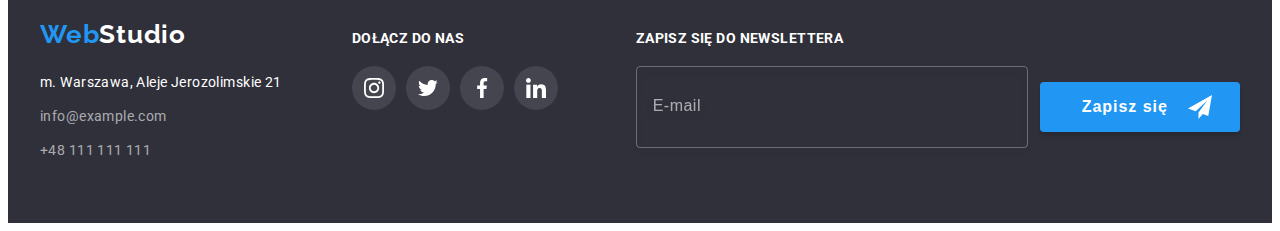
==== commit 7b228cfd: "Update index.html" ====
--- a/index.html
+++ b/index.html
@@ -464,6 +464,16 @@
                 x
               </button>
             </div>
+            <h2 class="modal-header">Zostaw swoje dane w formularzu poniżej</h2>
+            <form class="modal-form">
+              <div class="modal-form-list">
+                <input class="modal-form-field"
+                id="user-name"
+                type="text"
+                name="user-name"
+                required>
+              </div>
+            </form>
     </div>
     <script src="modal.js"></script>
   </body>
--- a/css/style.css
+++ b/css/style.css
@@ -239,7 +239,6 @@
   visibility: hidden;
   opacity: 0;
   pointer-events: none;
-
 }
 
 .backdrop {
@@ -263,7 +262,7 @@
     0px 2px 1px rgba(0, 0, 0, 0.2);
   border-radius: 4px;
   transform: translate(-50%, -50%), scale(1);
-  
+
   transition: transform 0.3s ease-in;
 }
 
@@ -275,11 +274,11 @@
   margin-top: 8px;
   margin-right: 8px;
   margin-left: 490px;
-  border: 1px solid rgba(0, 0, 0, 0.1);;
+  border: 1px solid rgba(0, 0, 0, 0.1);
   border-radius: 50%;
   width: 30px;
   height: 30px;
-  padding:5px;
+  padding: 5px;
   background-color: #ffffff;
   transition: color 250ms cubic-bezier(0.4, 0, 0.2, 1),
     background-color 250ms cubic-bezier(0.4, 0, 0.2, 1),
@@ -598,7 +597,8 @@
   margin-right: 70px;
 }
 
-.sm-header {
+.sm-header,
+.footer-form-newsletter {
   font-weight: 700;
   font-size: 14px;
   line-height: 16px;
@@ -645,6 +645,74 @@
 .footer-sm-link:focus {
   background-color: var(--hover-color);
 }
+
+.footer-form {
+  display: flex;
+  align-items: center;
+}
+.footer-label {
+  display: flex;
+  align-items: center;
+  margin-right: 12px;
+}
+
+.footer-form-container {
+  margin-left: 78px;
+}
+
+.footer-field {
+  width: 358px;
+  height: 50px;
+  padding: 15px 16px;
+  background-color: transparent;
+  border: 1px solid rgba(255, 255, 255, 0.3);
+  filter: drop-shadow(0px 4px 4px rgba(0, 0, 0, 0.15));
+  border-radius: 4px;
+  color: var(--secondary-color);
+  transition: border-color 250ms cubic-bezier(0.4, 0, 0.2, 1);
+}
+
+.footer-field:focus {
+  border-color: #ececec;
+}
+
+.footer-field::placeholder {
+  font-weight: 400;
+  font-size: 16px;
+  line-height: 20px;
+  letter-spacing: 0.03em;
+  color: rgba(255, 255, 255, 0.6);
+}
+
+.footer-form-button {
+  display: flex;
+  align-items: center;
+  text-align: center;
+  width: 200px;
+  height: 50px;
+  position: relative;
+  font-weight: 700;
+  font-size: 16px;
+  line-height: 30px;
+  letter-spacing: 0.06em;
+  padding: 10px 28px 10px 42px;
+  color: var(--white-background-color);
+  background-color: var(--hover-color);
+  box-shadow: 0px 4px 4px rgba(0, 0, 0, 0.15);
+  border-radius: 4px;
+  border: none;
+  cursor: pointer;
+  transition: background-color 250ms cubic-bezier(0.4, 0, 0.2, 1);
+}
+
+.footer-form-icon {
+  position: absolute;
+  top: 50%;
+  right: 28px;
+  transform: translateY(-50%);
+  fill: var(--white-background-color);
+}
+
 
 .button-nav {
   display: flex;
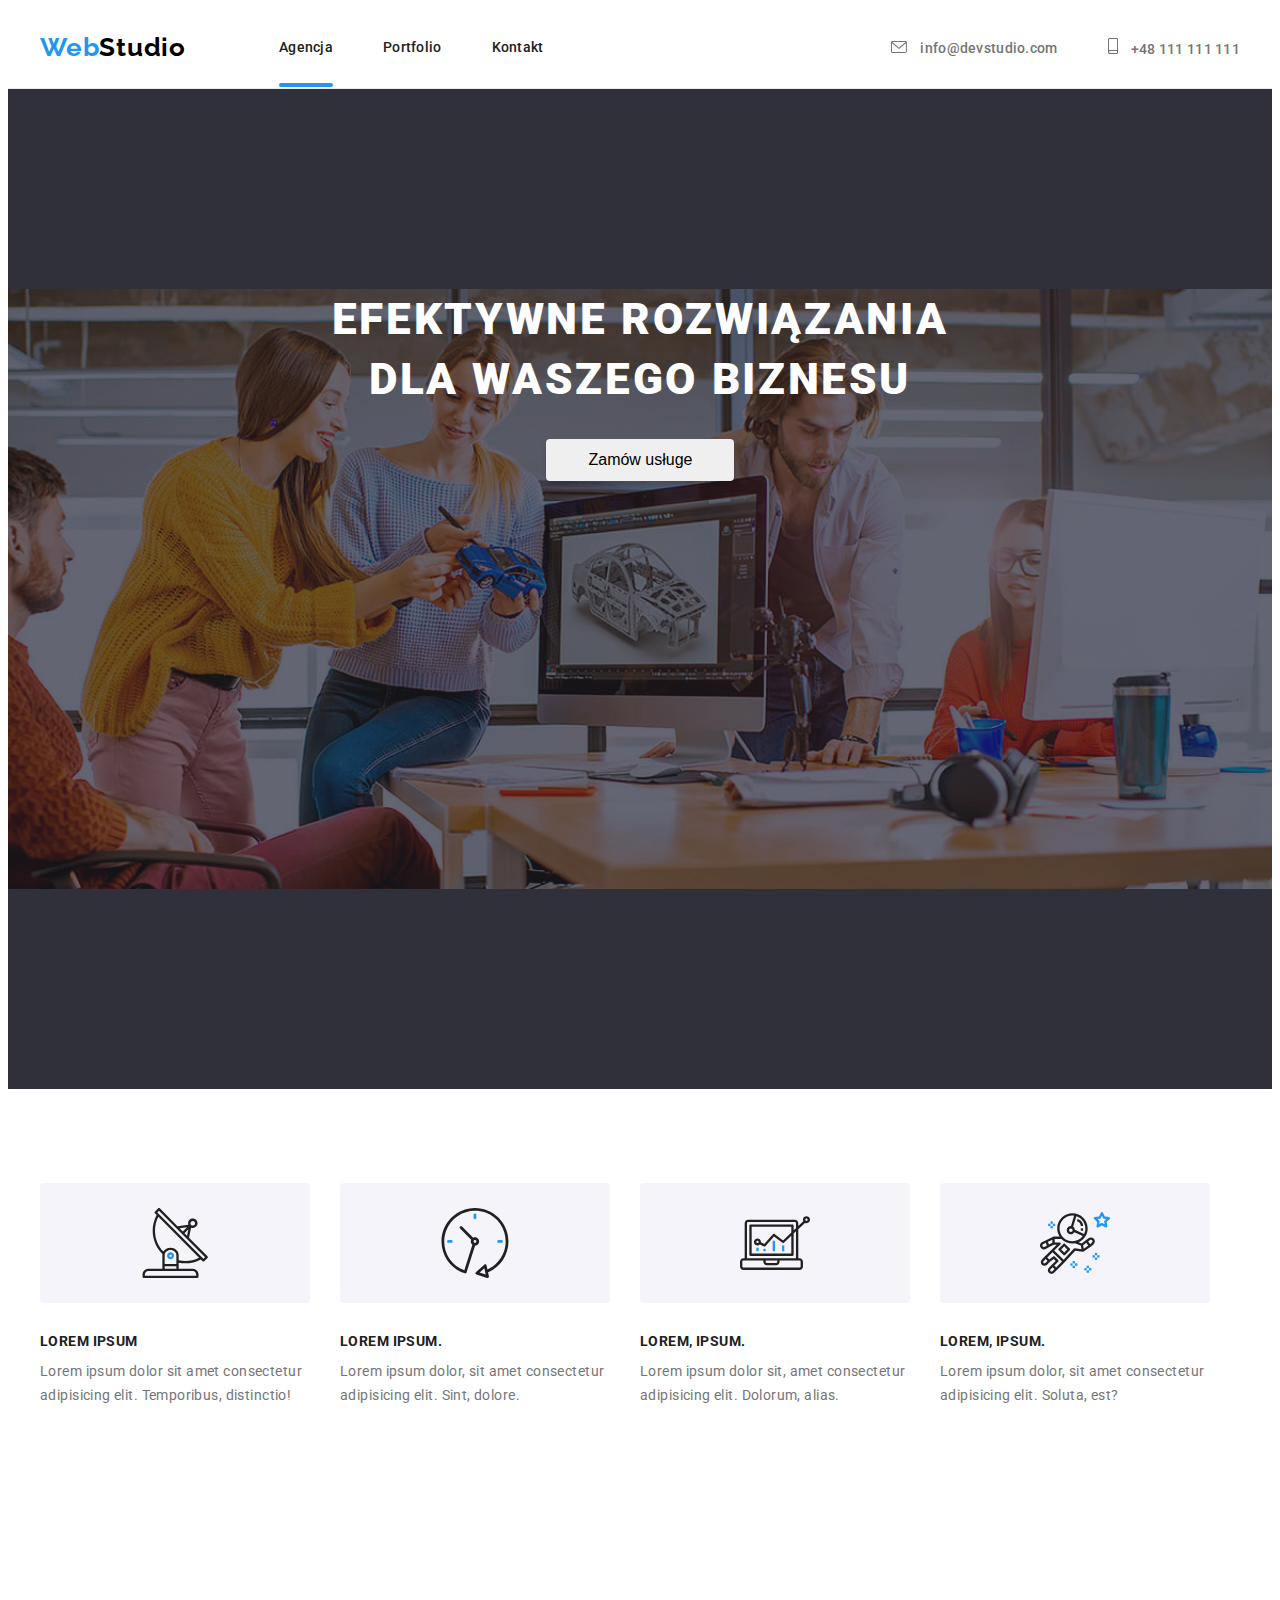
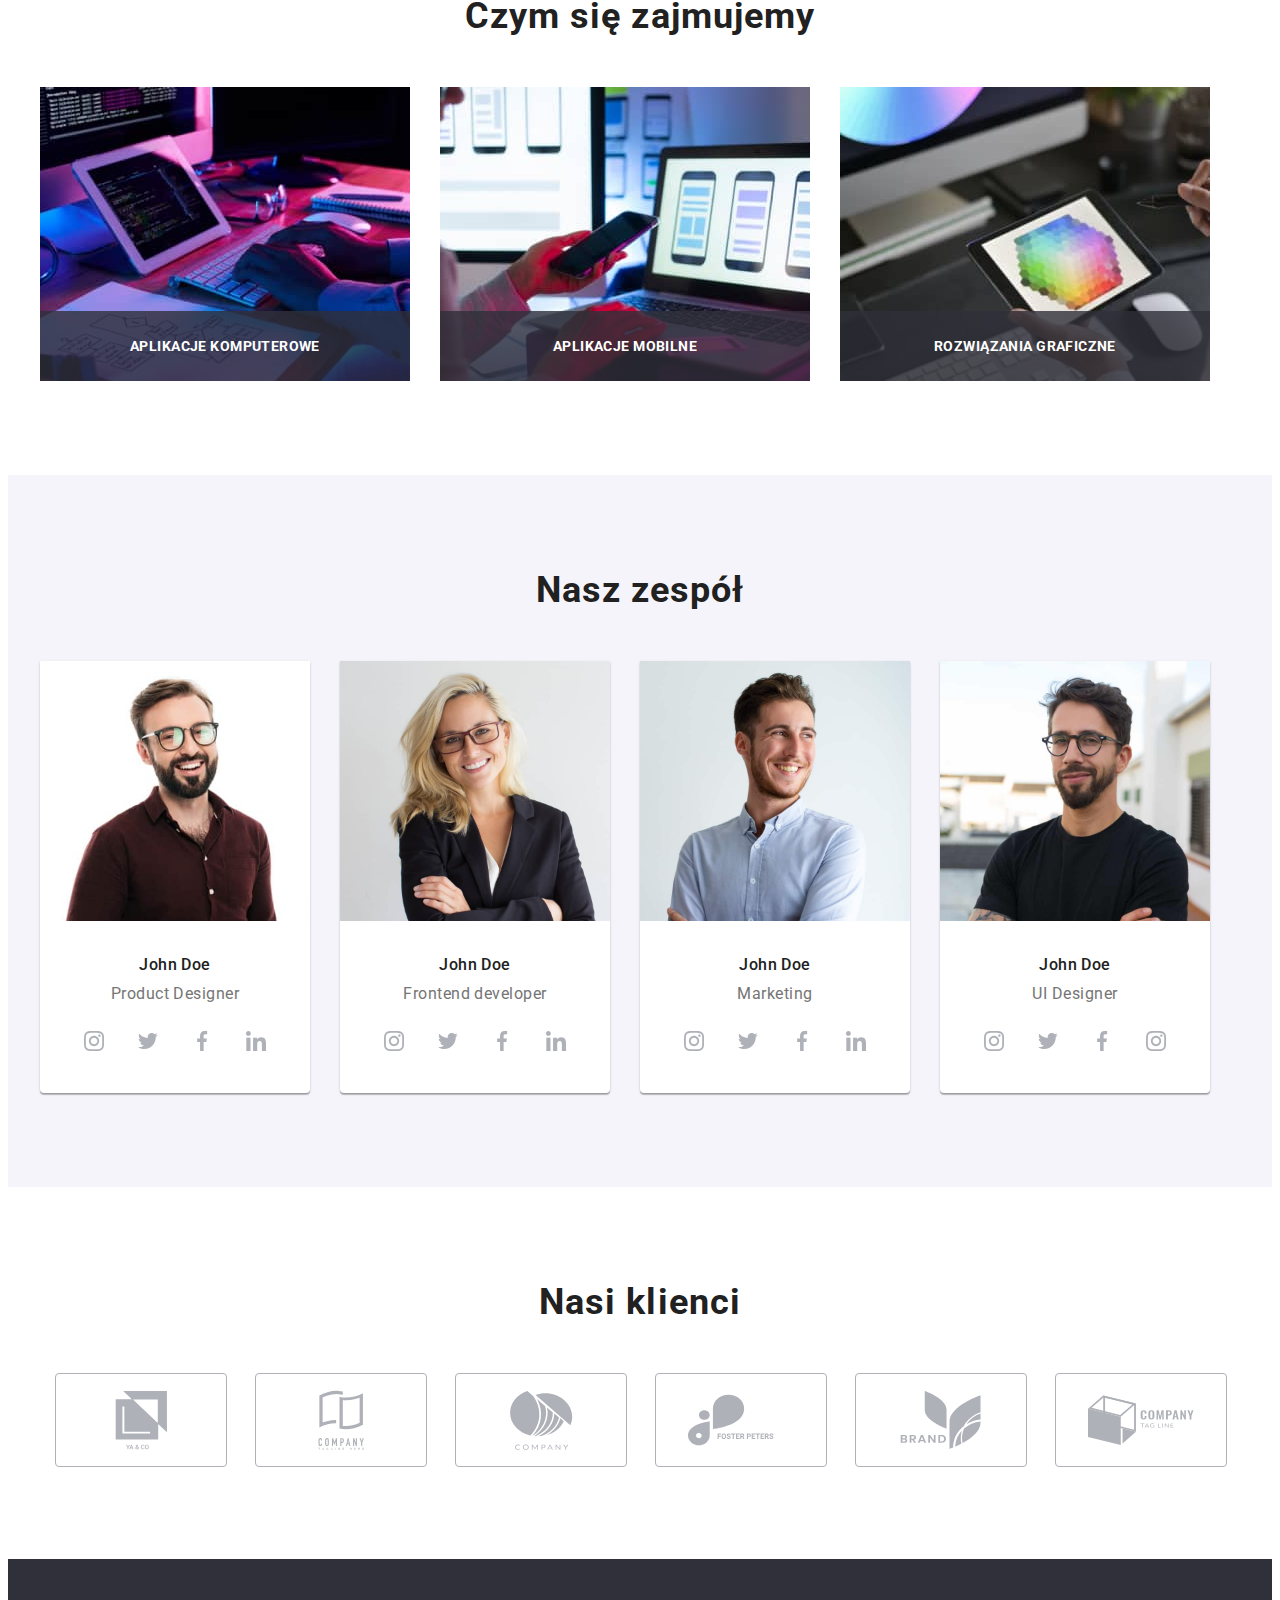
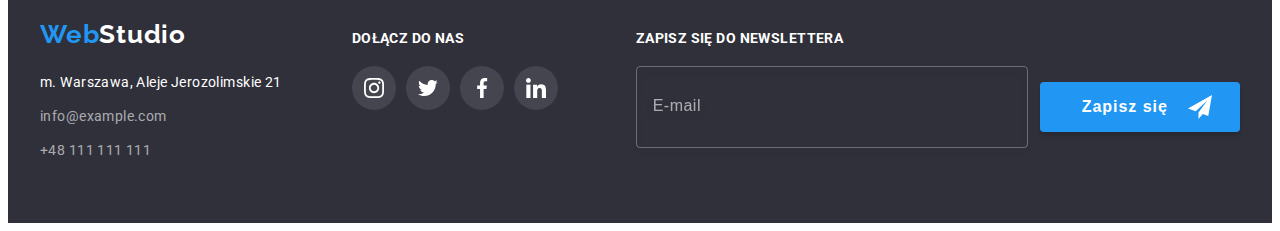
==== commit 36f023bb: "checkbox fix" ====
--- a/index.html
+++ b/index.html
@@ -336,7 +336,7 @@
       </section>
       <section class="client section">
         <div class="container">
-          <h2 class="client-title">Naśi klienci</h2>
+          <h2 class="client-title">Nasi klienci</h2>
           <ul class="client-list list">
             <li class="client-item">
               <a class="client-link link" href=""
@@ -458,23 +458,70 @@
         </div>
       </div>
     </footer>
-    <div class="backdrop is-hidden" data-modal>
+          <div class="backdrop is-hidden" data-modal>
             <div class="modal">
               <button data-modal-close type="button" class="backdrop-button">
-                x
+                <svg class="backdrop-button-close" width="11" height="11"><use href="./images/icons3.svg#icon-Vector"></use></svg>
               </button>
-            </div>
-            <h2 class="modal-header">Zostaw swoje dane w formularzu poniżej</h2>
             <form class="modal-form">
-              <div class="modal-form-list">
+              <h2 class="modal-header">Zostaw swoje dane w formularzu poniżej</h2>
+              <div class="modal-field-list top-title">
+              <label class="modal-form-label" for="user-name">Imie</label>
                 <input class="modal-form-field"
                 id="user-name"
                 type="text"
                 name="user-name"
                 required>
-              </div>
+                <svg class="modal-form-icon" width="12" height="12"><use href="./images/icons2.svg#icon-person-black-18dp-1"></use></svg>
+              </div>
+                <div class="modal-field-list">
+                  <label class="modal-form-label" for="phone">Telefon</label>
+                  <input class="modal-form-field"
+                  name="phone"
+                  id="phone"
+                  type="tel"
+                  required
+                  >
+                  <svg class="modal-form-icon" width="13" height="13"><use href="./images/icons2.svg#icon-phone-black-18dp-1"></use></svg>
+                </div>
+                
+                <div class="modal-field-list">
+                  <label class="modal-form-label" for="email">Email</label>
+                  <input class="modal-form-field"
+                  type="email"
+                  name="email"
+                  id="email"
+                  required
+                  >
+                  <svg class="modal-form-icon" width="15" height="12"><use href="./images/icons2.svg#icon-email-black-18dp-1"></use></svg>
+                </div>
+
+                <div class="modal-field-list">
+                <label class="modal-form-label" for="comment">Komentarz</label>
+                <textarea class="modal-form-comment"
+                name="comment"
+                id="comment"
+                placeholder="Wprowadź tekst"
+                ></textarea>
+            </div>
+              <div class="modal-form-consents">
+                <input class="modal-checkbox-form hidden"
+                id="user-consent"
+                type="checkbox"
+                required
+                >
+                <label class="modal-form-consent-label" for="user-consent">
+                <svg class="checkbox-icon" width="16" height="15">
+                  <use class="unchecked" href="./images/icons3.svg#icon-VectorUnchecked"></use>
+                  <use class="checked" href="./images/icons3.svg#icon-icon-checkChecked"></use>
+                </svg>
+               Oświadczam iż akceptuję <a class="modal-consent-link" href="">Regulamin</a> i <a class="modal-consent-link" href="">Politykę Prywatności</a>.
+               </label>
+              </div>
+              <button class="modal-form-button" type="submit">Wyślij</button>
             </form>
-    </div>
+            </div>
+          </div>
     <script src="modal.js"></script>
   </body>
 </html>
--- a/css/style.css
+++ b/css/style.css
@@ -144,13 +144,7 @@
 .navbar-contacts .envelope:focus {
   color: var(--hover-color);
 }
-/*.envelope:hover,
-.smartphone:hover,
-.envelope:focus,
-.smartphone:focus {
-  fill: var(--hover-color);
-}
-*/
+
 .main-navbar-contacts {
   display: flex;
   margin-left: auto;
@@ -170,11 +164,7 @@
   letter-spacing: 0.02em;
   transition: color 250ms cubic-bezier(0.4, 0, 0.2, 1);
 }
-/*.navbar-contacts:hover,
-.navbar-contacts:focus {
-  color: var(--hover-color);
-}
-*/
+
 .top {
   background-color: var(--secondary-backgroud-color);
   color: var(--white-background-color);
@@ -261,38 +251,238 @@
   box-shadow: 0px 1px 3px rgba(0, 0, 0, 0.12), 0px 1px 1px rgba(0, 0, 0, 0.14),
     0px 2px 1px rgba(0, 0, 0, 0.2);
   border-radius: 4px;
-  transform: translate(-50%, -50%), scale(1);
+  transform: translate(-50%, -50%);
 
   transition: transform 0.3s ease-in;
 }
 
 .is-hidden .modal {
-  transform: scale(0);
+  transform: translate(-100%, -100%) scale(0);
 }
 .backdrop-button {
-  display: inline-block;
-  margin-top: 8px;
-  margin-right: 8px;
-  margin-left: 490px;
+  position: absolute;
+  top: 8px;
+  right: 8px;
+  display: flex;
+  justify-content: center;
+  align-items: center;
   border: 1px solid rgba(0, 0, 0, 0.1);
+  background-color: #ffffff;
   border-radius: 50%;
+  cursor: pointer;
+  padding: 5px;
   width: 30px;
   height: 30px;
-  padding: 5px;
-  background-color: #ffffff;
   transition: color 250ms cubic-bezier(0.4, 0, 0.2, 1),
     background-color 250ms cubic-bezier(0.4, 0, 0.2, 1),
-    border-color 250ms cubic-bezier(0.4, 0, 0.2, 1);
-}
-
-.backdrop-button:hover {
+    border-color 250ms cubic-bezier(0.4, 0, 0.2, 1),
+    fill 250ms cubic-bezier(0.4, 0, 0.2, 1);
+    
+}
+
+.backdrop-button:hover,
+.backdrop-button:focus {
   background-color: #2196f3;
   border-color: #2196f3;
   color: #ffffff;
+  fill: var(--white-background-color);
+}
+
+
+.modal-form {
+  width: 528px;
+  margin-left: auto;
+  margin-right: auto;
+  padding: 40px;
+}
+
+.modal-header {
+  font-weight: 700;
+  font-size: 20px;
+  line-height: 23px;
+  text-align: center;
+  letter-spacing: 0.03em;
+}
+
+.top-title {
+  margin-top: 12px;
 }
 
 .lorem-ipsum {
   display: flex;
+}
+
+.modal-field-list {
+  position: relative;
+  display: flex;
+  flex-direction: column;
+  margin-bottom: 10px;
+}
+
+.modal-form-label,
+.modal-form-consents {
+  font-family: "Roboto";
+  font-style: normal;
+  font-weight: 400;
+  font-size: 12px;
+  line-height: 14px;
+  letter-spacing: 0.01em;
+  color: var(--secondary-color);
+  margin-bottom: 4px;
+}
+
+.modal-form-field {
+  width: 100%;
+  margin: 0;
+  padding: 11px 42px;
+  font-size: 14px;
+  width: 448px;
+  height: 40px;
+  border: 1px solid rgba(33, 33, 33, 0.2);
+  border-radius: 4px;
+  transition: border-color 250ms cubic-bezier(0.4, 0, 0.2, 1);
+}
+
+.modal-form-field:focus {
+  outline: none;
+  border-color: var(--hover-color);
+}
+
+.modal-form-icon {
+  position: absolute;
+  top: 50%;
+  left: 15px;
+  transform: translateY(25%);
+  display: inline-block;
+  width: 12px;
+  height: 12px;
+  transition: fill 250ms cubic-bezier(0.4, 0, 0.2, 1);
+}
+
+.modal-form-field:focus + .modal-form-icon {
+  fill: var(--hover-color);
+}
+
+.modal-form-comment {
+  display: block;
+  width: 100%;
+  height: 120px;
+  padding: 12px 16px;
+  font-size: 14px;
+  margin-bottom: 20px;
+  resize: none;
+  border: 1px solid rgba(33, 33, 33, 0.2);
+  border-radius: 4px;
+  outline: 1px solid transparent;
+  outline-offset: -1px;
+  transition: outline 250ms cubic-bezier(0.4, 0, 0.2, 1);
+}
+
+.modal-form-comment::placeholder {
+  font-weight: 400;
+  font-size: 12px;
+  line-height: 14px;
+  letter-spacing: 0.01em;
+  color: rgba(117, 117, 117, 0.5);
+}
+
+.modal-form-comment:focus {
+  outline-color: var(--hover-color);
+}
+
+.modal-form-consent-label {
+  font-weight: 400;
+  font-size: 14px;
+  line-height: 24px;
+  letter-spacing: 0.03em;
+  color: var(--secondary-color);
+}
+
+.modal-consent-link {
+  text-underline-position: below;
+  color: var(--hover-color);
+}
+
+.modal-form-consents {
+  position: relative;
+  display: flex;
+  justify-content: center;
+  align-items: center;
+  margin-bottom: 30px;
+}
+
+.modal-form-consent-label {
+display: flex;
+align-items: center;
+justify-content: center;
+}
+
+.checkbox-icon {
+  margin-right: 7px;
+}
+
+.checked {
+  opacity: 0;
+  transition: opacity 250ms cubic-bezier(0.4, 0, 0.2, 1);
+}
+
+.modal-checkbox-form:checked + .modal-form-consent-label .checked {
+  opacity: 1;
+}
+
+.unchecked {
+  opacity: 1;
+  transition: opacity 250ms cubic-bezier(0.4, 0, 0.2, 1);
+}
+
+.modal-checkbox-form:checked + .modal-form-consent-label .unchecked {
+  opacity: 0;
+}
+
+.modal-checkbox-form {
+  position: absolute;
+  bottom: 5px;
+  left: 27px;
+}
+
+.hidden {
+ position: absolute;
+  white-space: nowrap;
+  width: 1px;
+  height: 1px;
+  overflow: hidden;
+  border: 0;
+  padding: 0;
+  clip: rect(0 0 0 0);
+  clip-path: inset(50%);
+ margin: -1px;
+ z-index: -1;
+}
+
+.modal-form-button {
+  font-weight: 700;
+  font-size: 16px;
+  line-height: 30px;
+  display: flex;
+  align-items: center;
+  text-align: center;
+  letter-spacing: 0.06em;
+  margin: 0 auto;
+  padding: 10px 76px;
+  width: 200px;
+  height: 50px;
+  color: var(--white-background-color);
+  background-color: var(--hover-color);
+
+  border-radius: 4px;
+  border: none;
+  transition: box-shadow 250ms cubic-bezier(0.4, 0, 0.2, 1);
+}
+
+.modal-form-button:hover,
+.modal-form-button:focus {
+  box-shadow: 0px 4px 4px rgba(0, 0, 0, 0.15);
+  cursor: pointer;
 }
 
 .lorem-ipsum-title {
@@ -668,7 +858,7 @@
   border: 1px solid rgba(255, 255, 255, 0.3);
   filter: drop-shadow(0px 4px 4px rgba(0, 0, 0, 0.15));
   border-radius: 4px;
-  color: var(--secondary-color);
+  color: rgba(255, 255, 255, 0.6);
   transition: border-color 250ms cubic-bezier(0.4, 0, 0.2, 1);
 }
 
@@ -702,7 +892,14 @@
   border-radius: 4px;
   border: none;
   cursor: pointer;
-  transition: background-color 250ms cubic-bezier(0.4, 0, 0.2, 1);
+  transition: background-color 250ms cubic-bezier(0.4, 0, 0.2, 1),
+  box-shadow 250ms cubic-bezier(0.4, 0, 0.2, 1);
+}
+
+.footer-form-button:hover {
+ -webkit-box-shadow: 0px 2px 19px -1px rgba(33, 150, 243, 1);
+-moz-box-shadow: 0px 2px 19px -1px rgba(33, 150, 243, 1);
+box-shadow: 0px 2px 19px -1px rgba(33, 150, 243, 1);
 }
 
 .footer-form-icon {
@@ -712,7 +909,6 @@
   transform: translateY(-50%);
   fill: var(--white-background-color);
 }
-
 
 .button-nav {
   display: flex;
